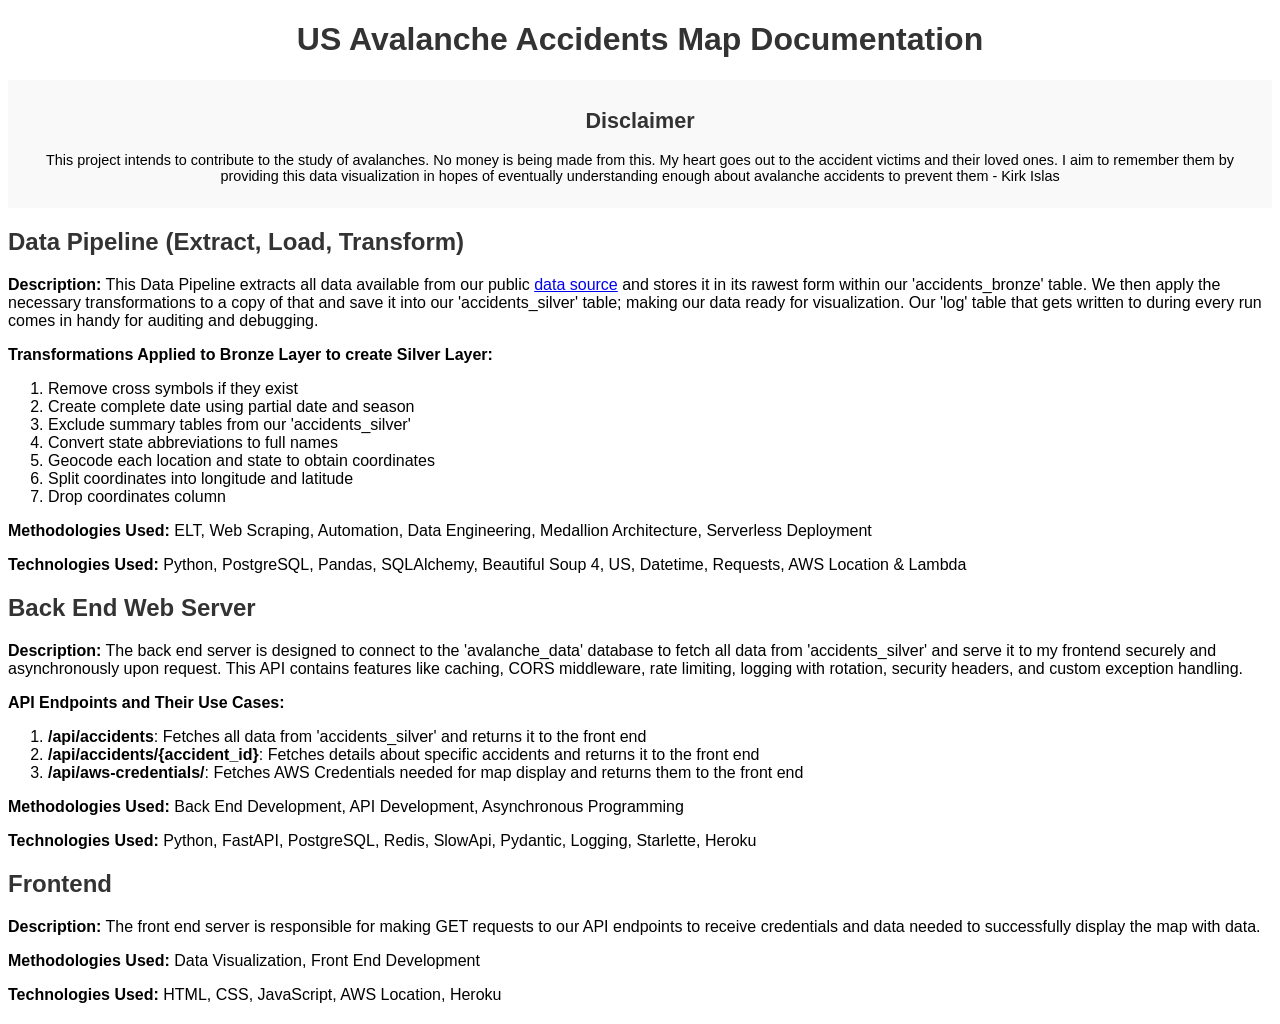
==== documentation.html @ c3201c72 "Initial Commit" ====
<!DOCTYPE html>
<html lang="en">
  <head>
    <meta charset="UTF-8" />
    <meta name="viewport" content="width=device-width, initial-scale=1.0" />
    <title>Documentation</title>
    <style>
      body {
        font-family: Arial, sans-serif;
      }
      h1 {
        text-align: center;
        color: #333;
      }
      h2 {
        color: #333;
      }
      section {
        margin: 20px 0;
      }
      .disclaimer {
        background-color: #f9f9f9;
        padding: 10px;
        font-size: 0.9em;
        text-align: center;
      }
    </style>
  </head>
  <body>
    <header>
      <h1>US Avalanche Accidents Map Documentation</h1>
      <section class="disclaimer">
        <h2>Disclaimer</h2>
        <p>
          This project intends to contribute to the study of avalanches. No
          money is being made from this. My heart goes out to the accident
          victims and their loved ones. I aim to remember them by providing this
          data visualization in hopes of eventually understanding enough about
          avalanche accidents to prevent them - Kirk Islas
        </p>
      </section>
    </header>
    <main>
      <section id="elt">
        <h2>Data Pipeline (Extract, Load, Transform)</h2>
        <p>
          <strong>Description:</strong> This Data Pipeline extracts all data
          available from our public
          <a href="https://avalanche.org/avalanche-accidents/" target="_blank"
            >data source</a
          >
          and stores it in its rawest form within our 'accidents_bronze' table.
          We then apply the necessary transformations to a copy of that and save
          it into our 'accidents_silver' table; making our data ready for
          visualization. Our 'log' table that gets written to during every run
          comes in handy for auditing and debugging.
        </p>
        <p>
          <strong
            >Transformations Applied to Bronze Layer to create Silver
            Layer:</strong
          >
        </p>
        <ol>
          <li>Remove cross symbols if they exist</li>
          <li>Create complete date using partial date and season</li>
          <li>Exclude summary tables from our 'accidents_silver'</li>
          <li>Convert state abbreviations to full names</li>
          <li>Geocode each location and state to obtain coordinates</li>
          <li>Split coordinates into longitude and latitude</li>
          <li>Drop coordinates column</li>
        </ol>
        <p>
          <strong>Methodologies Used:</strong> ELT, Web Scraping, Automation,
          Data Engineering, Medallion Architecture, Serverless Deployment
        </p>
        <p>
          <strong>Technologies Used:</strong> Python, PostgreSQL, Pandas,
          SQLAlchemy, Beautiful Soup 4, US, Datetime, Requests, AWS Location &
          Lambda
        </p>
      </section>

      <section id="backend">
        <h2>Back End Web Server</h2>
        <p>
          <strong>Description:</strong> The back end server is designed to
          connect to the 'avalanche_data' database to fetch all data from
          'accidents_silver' and serve it to my frontend securely and
          asynchronously upon request. This API contains features like caching,
          CORS middleware, rate limiting, logging with rotation, security
          headers, and custom exception handling.
        </p>
        <p><strong>API Endpoints and Their Use Cases:</strong></p>
        <ol>
          <li>
            <strong>/api/accidents</strong>: Fetches all data from
            'accidents_silver' and returns it to the front end
          </li>
          <li>
            <strong>/api/accidents/{accident_id}</strong>: Fetches details about
            specific accidents and returns it to the front end
          </li>
          <li>
            <strong>/api/aws-credentials/</strong>: Fetches AWS Credentials
            needed for map display and returns them to the front end
          </li>
        </ol>
        <p>
          <strong>Methodologies Used:</strong> Back End Development, API
          Development, Asynchronous Programming
        </p>
        <p>
          <strong>Technologies Used:</strong> Python, FastAPI, PostgreSQL,
          Redis, SlowApi, Pydantic, Logging, Starlette, Heroku
        </p>
      </section>

      <section id="frontend">
        <h2>Frontend</h2>
        <p>
          <strong>Description:</strong> The front end server is responsible for
          making GET requests to our API endpoints to receive credentials and
          data needed to successfully display the map with data.
        </p>
        <p>
          <strong>Methodologies Used:</strong> Data Visualization, Front End
          Development
        </p>
        <p>
          <strong>Technologies Used:</strong> HTML, CSS, JavaScript, AWS
          Location, Heroku
        </p>
      </section>
    </main>
  </body>
</html>
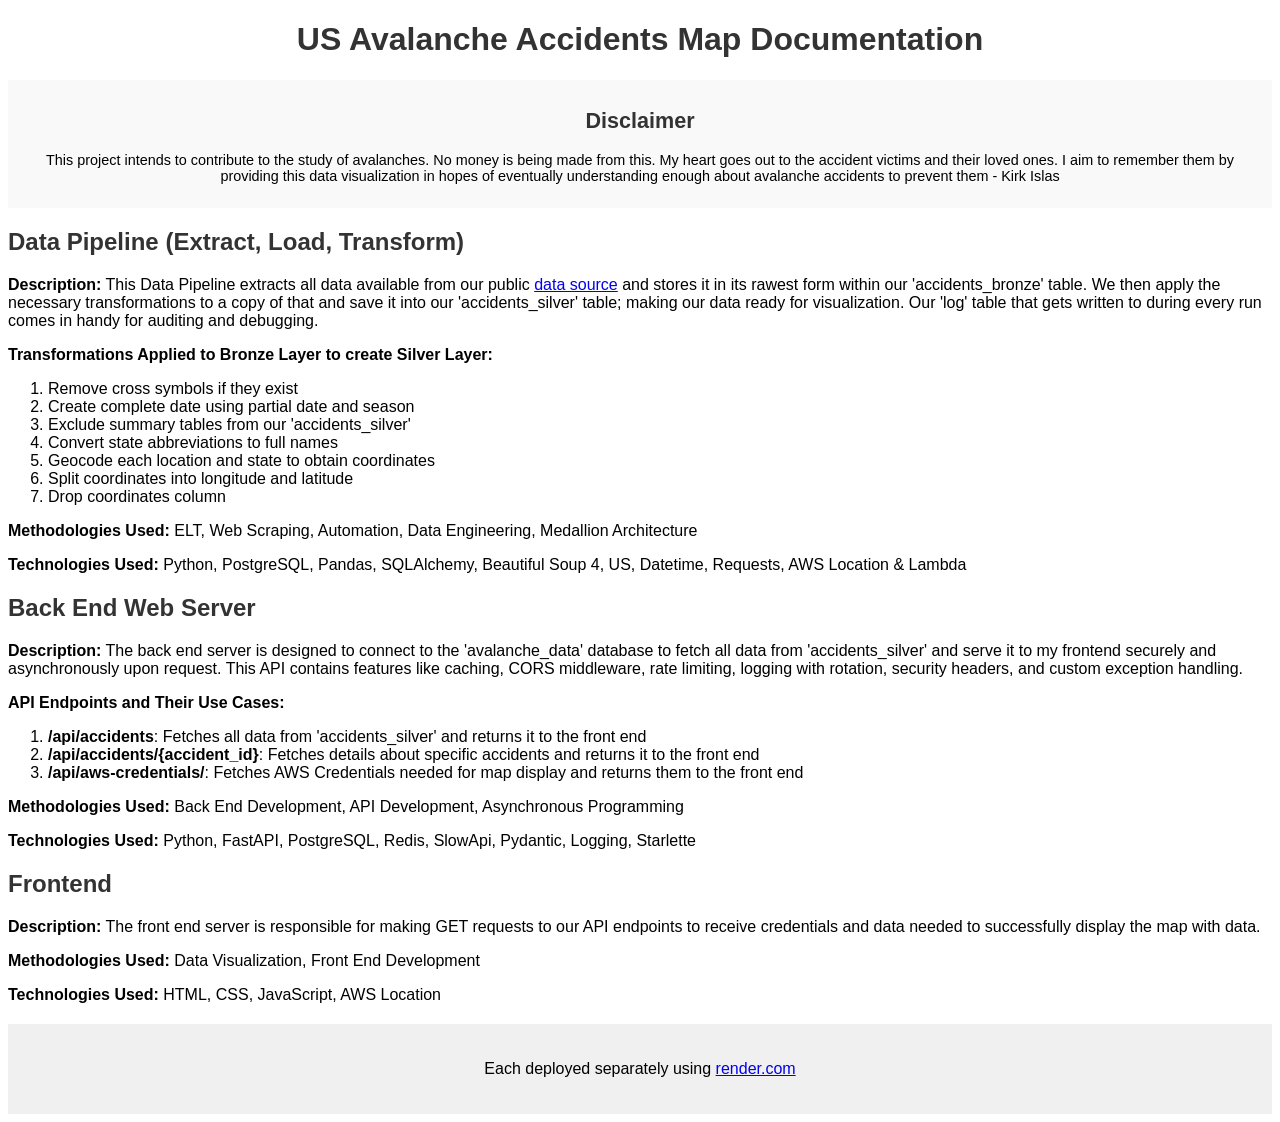
==== commit 0118c872: "added footer to docs" ====
--- a/documentation.html
+++ b/documentation.html
@@ -23,6 +23,12 @@
         padding: 10px;
         font-size: 0.9em;
         text-align: center;
+      }
+      footer {
+        background-color: #f0f0f0;
+        padding: 20px;
+        text-align: center;
+        margin-top: 20px;
       }
     </style>
   </head>
@@ -72,7 +78,7 @@
         </ol>
         <p>
           <strong>Methodologies Used:</strong> ELT, Web Scraping, Automation,
-          Data Engineering, Medallion Architecture, Serverless Deployment
+          Data Engineering, Medallion Architecture
         </p>
         <p>
           <strong>Technologies Used:</strong> Python, PostgreSQL, Pandas,
@@ -112,7 +118,7 @@
         </p>
         <p>
           <strong>Technologies Used:</strong> Python, FastAPI, PostgreSQL,
-          Redis, SlowApi, Pydantic, Logging, Starlette, Heroku
+          Redis, SlowApi, Pydantic, Logging, Starlette
         </p>
       </section>
 
@@ -129,9 +135,15 @@
         </p>
         <p>
           <strong>Technologies Used:</strong> HTML, CSS, JavaScript, AWS
-          Location, Heroku
+          Location
         </p>
       </section>
     </main>
+    <footer>
+      <p>
+        Each deployed separately using
+        <a href="https://render.com" target="_blank">render.com</a>
+      </p>
+    </footer>
   </body>
 </html>
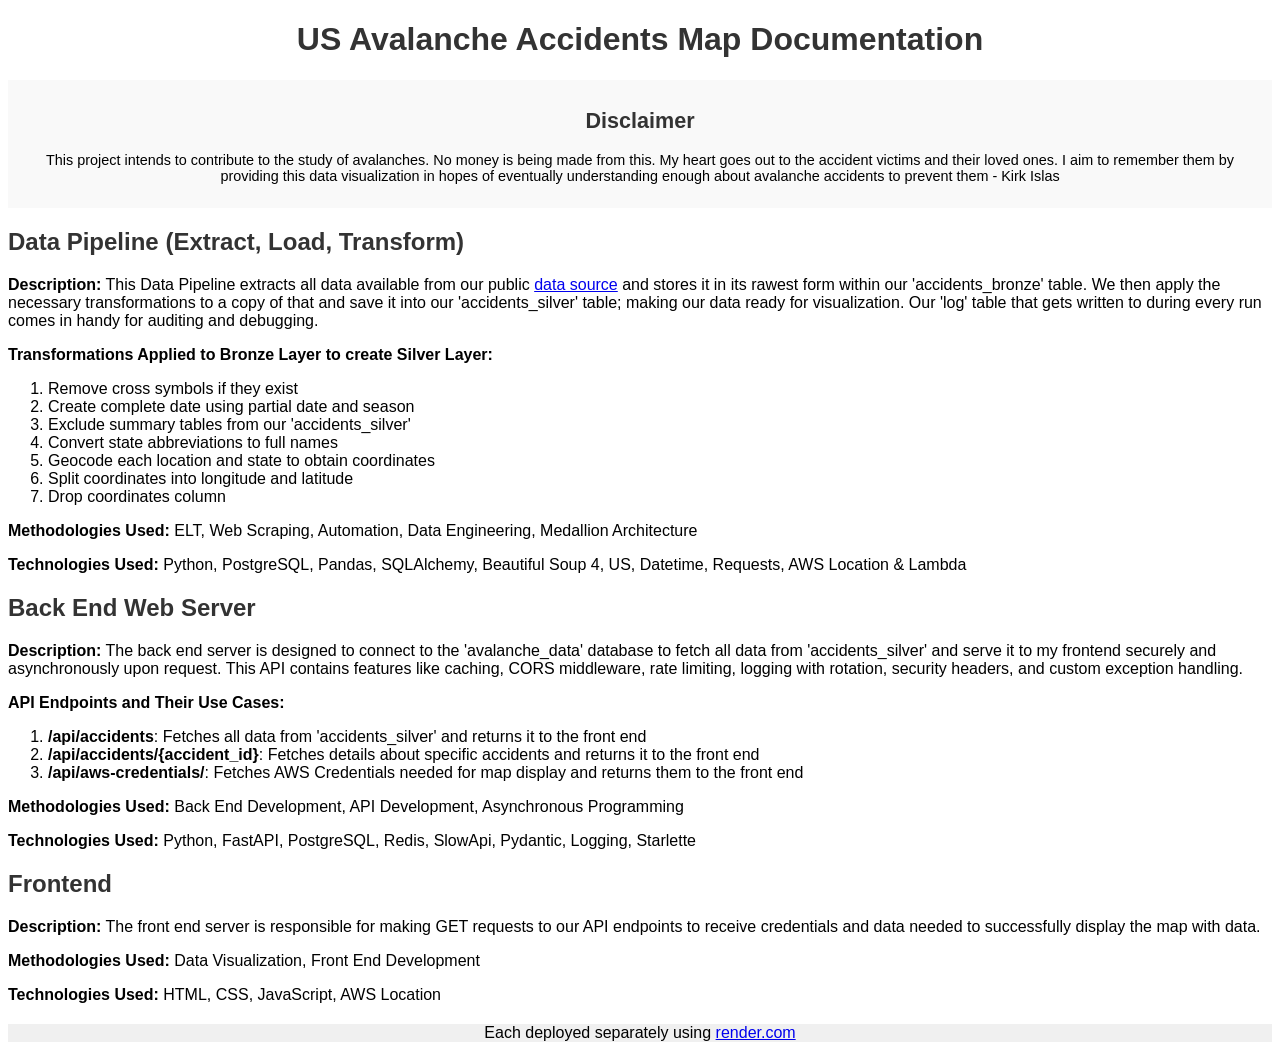
==== commit a9f6a773: "mobile zoom fix" ====
--- a/documentation.html
+++ b/documentation.html
@@ -26,9 +26,7 @@
       }
       footer {
         background-color: #f0f0f0;
-        padding: 20px;
         text-align: center;
-        margin-top: 20px;
       }
     </style>
   </head>
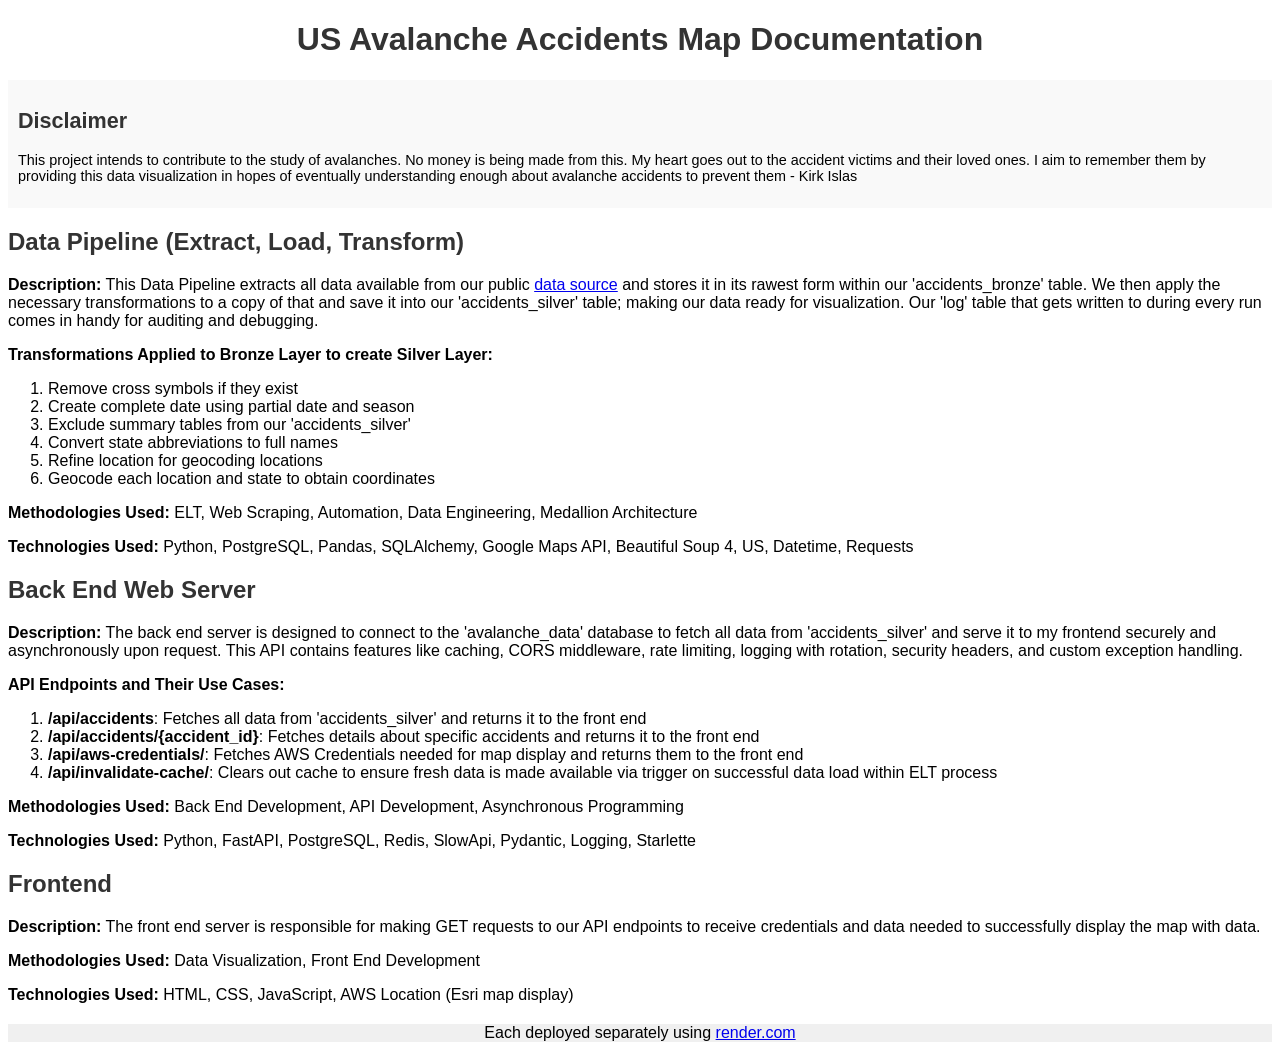
==== commit 9dd0890e: "productionized frontend" ====
--- a/documentation.html
+++ b/documentation.html
@@ -22,7 +22,6 @@
         background-color: #f9f9f9;
         padding: 10px;
         font-size: 0.9em;
-        text-align: center;
       }
       footer {
         background-color: #f0f0f0;
@@ -70,9 +69,8 @@
           <li>Create complete date using partial date and season</li>
           <li>Exclude summary tables from our 'accidents_silver'</li>
           <li>Convert state abbreviations to full names</li>
+          <li>Refine location for geocoding locations</li>
           <li>Geocode each location and state to obtain coordinates</li>
-          <li>Split coordinates into longitude and latitude</li>
-          <li>Drop coordinates column</li>
         </ol>
         <p>
           <strong>Methodologies Used:</strong> ELT, Web Scraping, Automation,
@@ -80,8 +78,7 @@
         </p>
         <p>
           <strong>Technologies Used:</strong> Python, PostgreSQL, Pandas,
-          SQLAlchemy, Beautiful Soup 4, US, Datetime, Requests, AWS Location &
-          Lambda
+          SQLAlchemy, Google Maps API, Beautiful Soup 4, US, Datetime, Requests
         </p>
       </section>
 
@@ -109,6 +106,11 @@
             <strong>/api/aws-credentials/</strong>: Fetches AWS Credentials
             needed for map display and returns them to the front end
           </li>
+          <li>
+            <strong>/api/invalidate-cache/</strong>: Clears out cache to ensure
+            fresh data is made available via trigger on successful data load
+            within ELT process
+          </li>
         </ol>
         <p>
           <strong>Methodologies Used:</strong> Back End Development, API
@@ -133,7 +135,7 @@
         </p>
         <p>
           <strong>Technologies Used:</strong> HTML, CSS, JavaScript, AWS
-          Location
+          Location (Esri map display)
         </p>
       </section>
     </main>
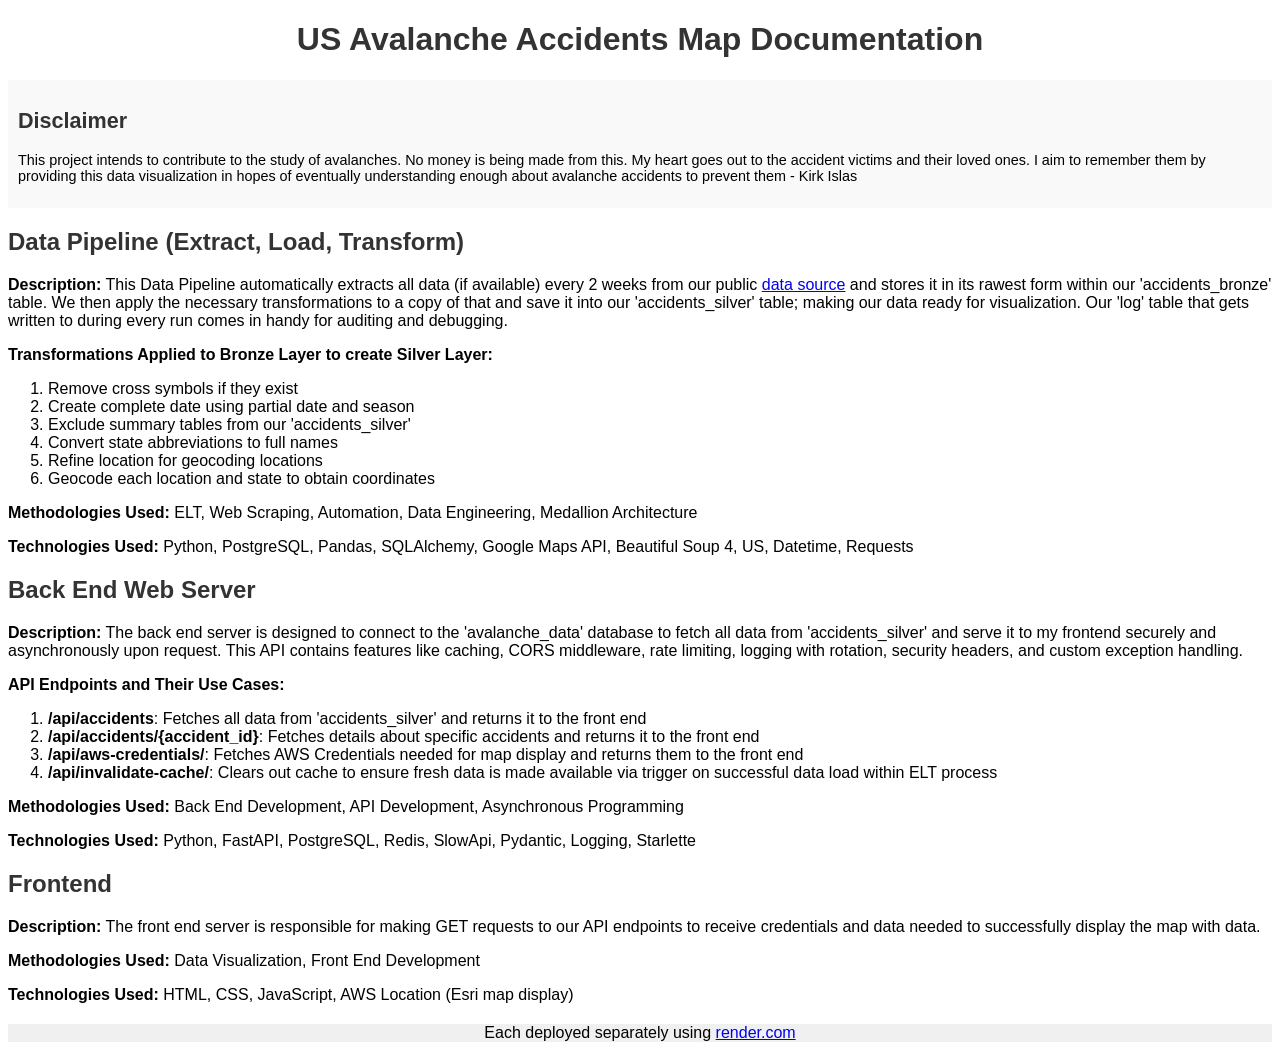
==== commit 1e7ee1de: "fixed docs" ====
--- a/documentation.html
+++ b/documentation.html
@@ -47,8 +47,8 @@
       <section id="elt">
         <h2>Data Pipeline (Extract, Load, Transform)</h2>
         <p>
-          <strong>Description:</strong> This Data Pipeline extracts all data
-          available from our public
+          <strong>Description:</strong> This Data Pipeline automatically
+          extracts all data (if available) every 2 weeks from our public
           <a href="https://avalanche.org/avalanche-accidents/" target="_blank"
             >data source</a
           >
